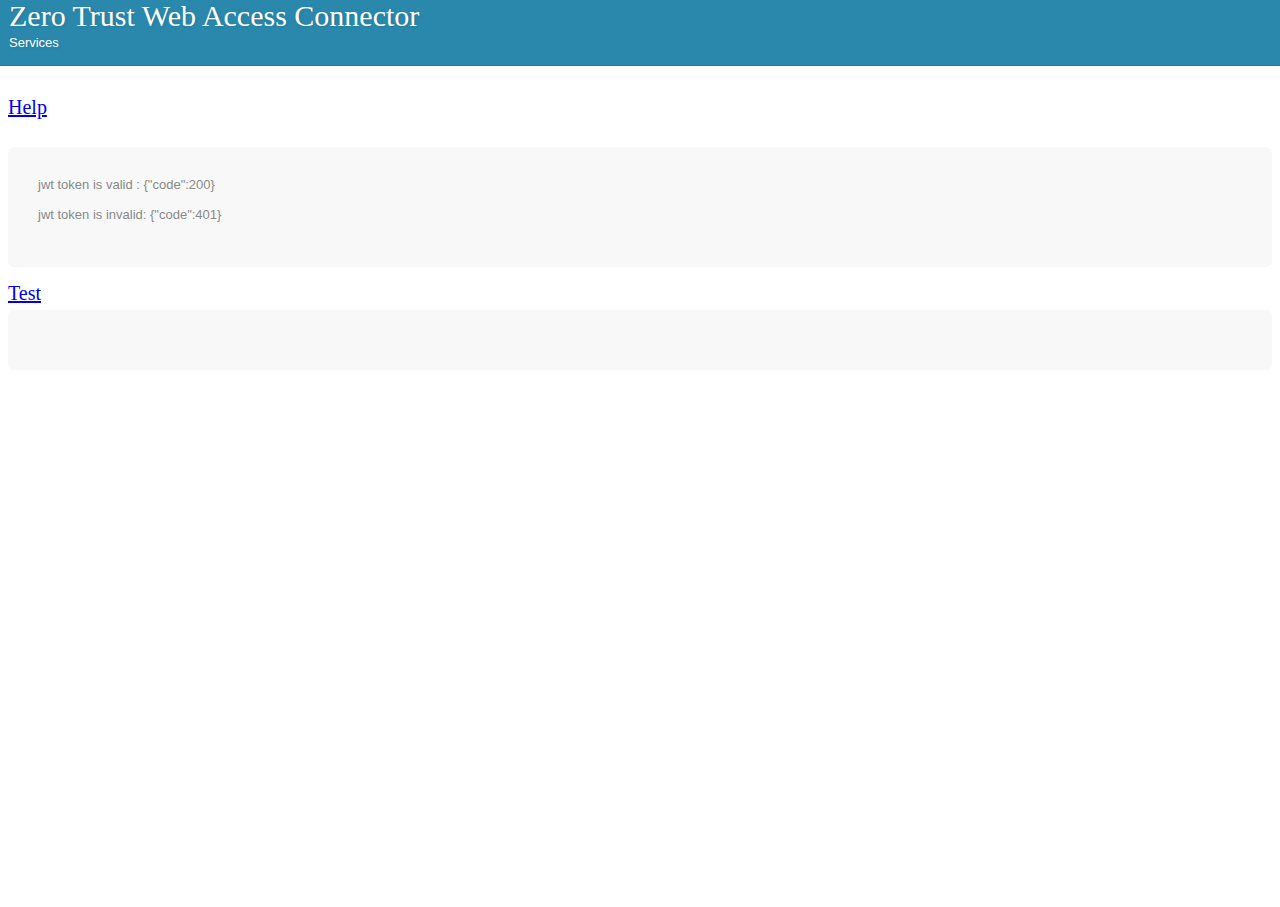
==== static/index.html @ 7ff1dfc8 "add testing page" ====
<html lang="en">
    <head>
    <title>ZTWA Service</title>
    <link rel="stylesheet" href="styles.css">
    </head>
    <body>
    
    <div class="form-style-10">
        <h1>Zero Trust Web Access Connector<span>Services</span></h1>

        <div class="section"><span>1</span><a href="/help" title="API">Help</a><br><br></div>
        <div class="inner-wrap">      
            <label>jwt token is valid  : {"code":200} </label>
            <label>jwt token is invalid: {"code":401}</label>
        </div>

        <div class="section"><span>2</span><a href="/form.html" title="API">Test</a></div>
        <div class="inner-wrap"></div>

    </div>

  </body>
</html>

<!-- https://www.sanwebe.com/2014/08/css-html-forms-designs -->
---- static/styles.css ----
<link href='http://fonts.googleapis.com/css?family=Bitter' rel='stylesheet' type='text/css'>

<style type="text/css">
.form-style-10{
	width:450px;
	padding:30px;
	margin:40px auto;
	background: #FFF;
	border-radius: 10px;
	-webkit-border-radius:10px;
	-moz-border-radius: 10px;
	box-shadow: 0px 0px 10px rgba(0, 0, 0, 0.13);
	-moz-box-shadow: 0px 0px 10px rgba(0, 0, 0, 0.13);
	-webkit-box-shadow: 0px 0px 10px rgba(0, 0, 0, 0.13);
}
.form-style-10 .inner-wrap{
	padding: 30px;
	background: #F8F8F8;
	border-radius: 6px;
	margin-bottom: 15px;
}
.form-style-10 h1{
	background: #2A88AD;
	padding: 20px 30px 15px 30px;
	margin: -30px -30px 30px -30px;
	border-radius: 10px 10px 0 0;
	-webkit-border-radius: 10px 10px 0 0;
	-moz-border-radius: 10px 10px 0 0;
	color: #fff;
	text-shadow: 1px 1px 3px rgba(0, 0, 0, 0.12);
	font: normal 30px 'Bitter', serif;
	-moz-box-shadow: inset 0px 2px 2px 0px rgba(255, 255, 255, 0.17);
	-webkit-box-shadow: inset 0px 2px 2px 0px rgba(255, 255, 255, 0.17);
	box-shadow: inset 0px 2px 2px 0px rgba(255, 255, 255, 0.17);
	border: 1px solid #257C9E;
}
.form-style-10 h1 > span{
	display: block;
	margin-top: 2px;
	font: 13px Arial, Helvetica, sans-serif;
}
.form-style-10 label{
	display: block;
	font: 13px Arial, Helvetica, sans-serif;
	color: #888;
	margin-bottom: 15px;
}
.form-style-10 input[type="text"],
.form-style-10 input[type="date"],
.form-style-10 input[type="datetime"],
.form-style-10 input[type="email"],
.form-style-10 input[type="number"],
.form-style-10 input[type="search"],
.form-style-10 input[type="time"],
.form-style-10 input[type="url"],
.form-style-10 input[type="password"],
.form-style-10 textarea,
.form-style-10 select {
	display: block;
	box-sizing: border-box;
	-webkit-box-sizing: border-box;
	-moz-box-sizing: border-box;
	width: 100%;
	padding: 8px;
	border-radius: 6px;
	-webkit-border-radius:6px;
	-moz-border-radius:6px;
	border: 2px solid #fff;
	box-shadow: inset 0px 1px 1px rgba(0, 0, 0, 0.33);
	-moz-box-shadow: inset 0px 1px 1px rgba(0, 0, 0, 0.33);
	-webkit-box-shadow: inset 0px 1px 1px rgba(0, 0, 0, 0.33);
}

.form-style-10 .section{
	font: normal 20px 'Bitter', serif;
	color: #2A88AD;
	margin-bottom: 5px;
}
.form-style-10 .section span {
	background: #2A88AD;
	padding: 5px 10px 5px 10px;
	position: absolute;
	border-radius: 50%;
	-webkit-border-radius: 50%;
	-moz-border-radius: 50%;
	border: 4px solid #fff;
	font-size: 14px;
	margin-left: -45px;
	color: #fff;
	margin-top: -3px;
}
.form-style-10 input[type="button"], 
.form-style-10 input[type="submit"]{
	background: #2A88AD;
	padding: 8px 20px 8px 20px;
	border-radius: 5px;
	-webkit-border-radius: 5px;
	-moz-border-radius: 5px;
	color: #fff;
	text-shadow: 1px 1px 3px rgba(0, 0, 0, 0.12);
	font: normal 30px 'Bitter', serif;
	-moz-box-shadow: inset 0px 2px 2px 0px rgba(255, 255, 255, 0.17);
	-webkit-box-shadow: inset 0px 2px 2px 0px rgba(255, 255, 255, 0.17);
	box-shadow: inset 0px 2px 2px 0px rgba(255, 255, 255, 0.17);
	border: 1px solid #257C9E;
	font-size: 15px;
}
.form-style-10 input[type="button"]:hover, 
.form-style-10 input[type="submit"]:hover{
	background: #2A6881;
	-moz-box-shadow: inset 0px 2px 2px 0px rgba(255, 255, 255, 0.28);
	-webkit-box-shadow: inset 0px 2px 2px 0px rgba(255, 255, 255, 0.28);
	box-shadow: inset 0px 2px 2px 0px rgba(255, 255, 255, 0.28);
}
.form-style-10 .privacy-policy{
	float: right;
	width: 250px;
	font: 12px Arial, Helvetica, sans-serif;
	color: #4D4D4D;
	margin-top: 10px;
	text-align: right;
}
</style>
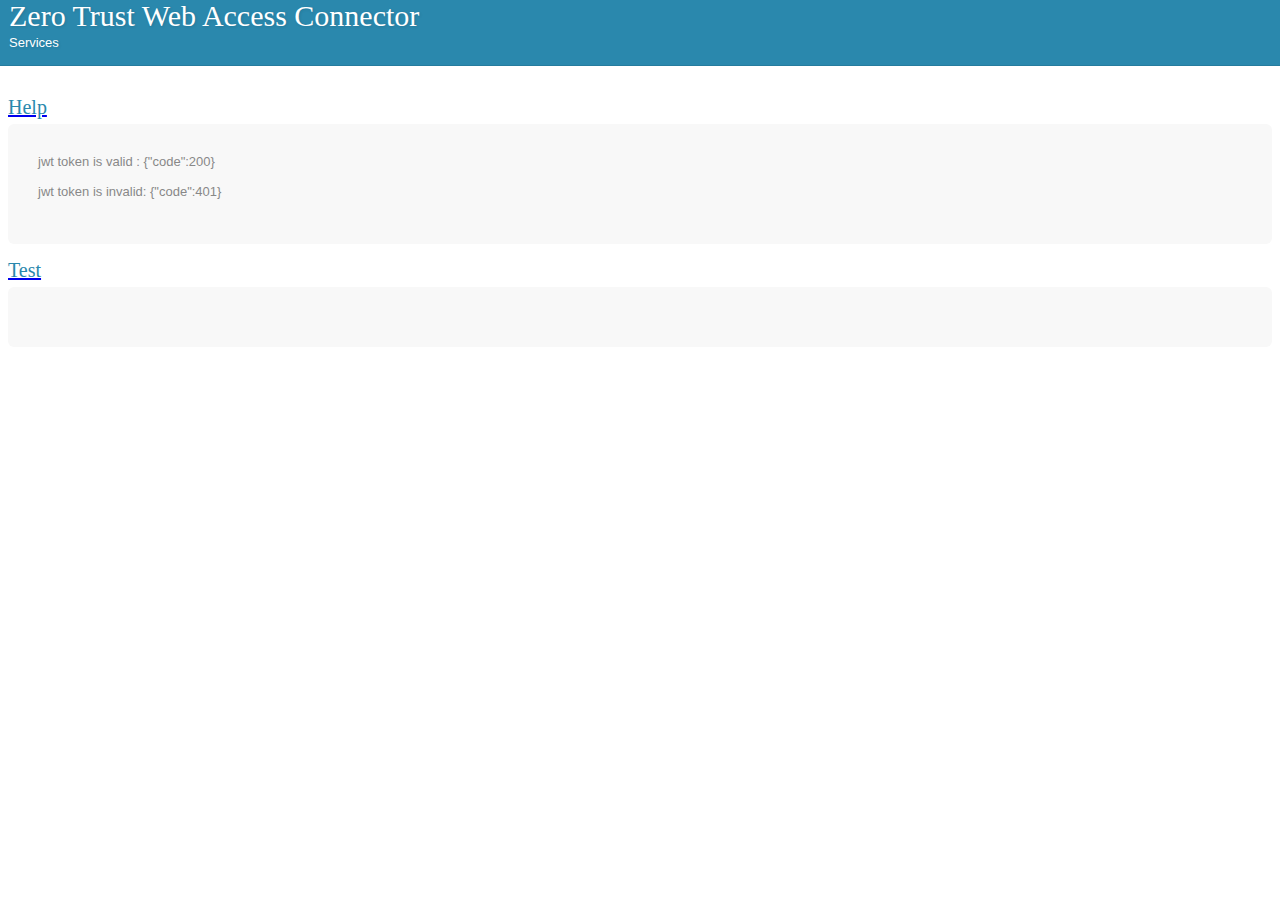
==== commit 1e603ff2: "use ServeMux" ====
--- a/static/index.html
+++ b/static/index.html
@@ -8,13 +8,13 @@
     <div class="form-style-10">
         <h1>Zero Trust Web Access Connector<span>Services</span></h1>
 
-        <div class="section"><span>1</span><a href="/help" title="API">Help</a><br><br></div>
+        <a href="/help" title="API"><div class="section">Help</div></a>
         <div class="inner-wrap">      
             <label>jwt token is valid  : {"code":200} </label>
             <label>jwt token is invalid: {"code":401}</label>
         </div>
 
-        <div class="section"><span>2</span><a href="/form.html" title="API">Test</a></div>
+        <a href="/form.html" title="API"><div class="section">Test</div></a>
         <div class="inner-wrap"></div>
 
     </div>
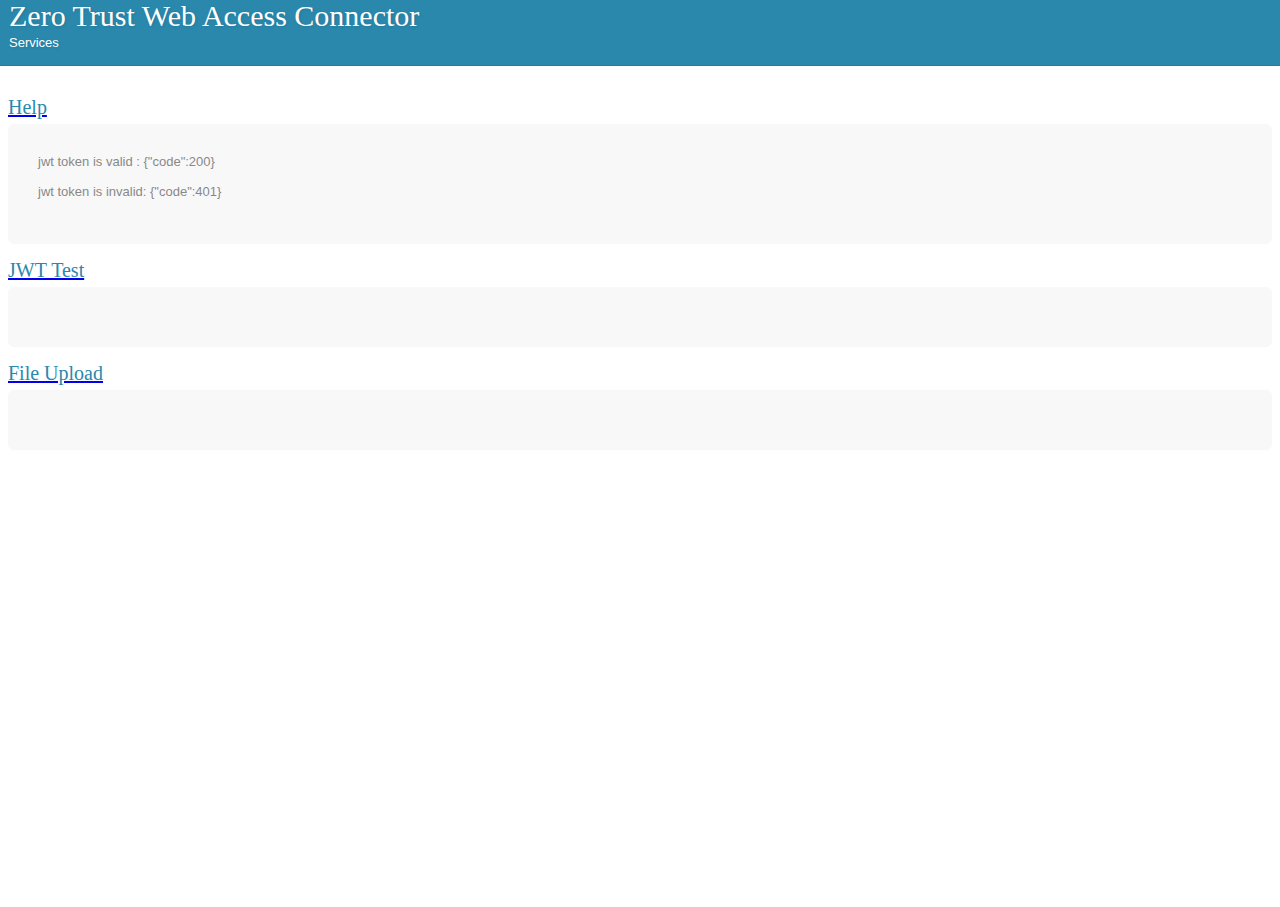
==== commit a32588d8: "add file upload test" ====
--- a/static/index.html
+++ b/static/index.html
@@ -14,7 +14,10 @@
             <label>jwt token is invalid: {"code":401}</label>
         </div>
 
-        <a href="/form.html" title="API"><div class="section">Test</div></a>
+        <a href="/form.html" title="API"><div class="section">JWT Test</div></a>
+        <div class="inner-wrap"></div>
+
+        <a href="/upload.html" title="API"><div class="section">File Upload</div></a>
         <div class="inner-wrap"></div>
 
     </div>
@@ -22,4 +25,4 @@
   </body>
 </html>
 
-<!-- https://www.sanwebe.com/2014/08/css-html-forms-designs -->+<!-- https://www.sanwebe.com/2014/08/css-html-forms-designs -->
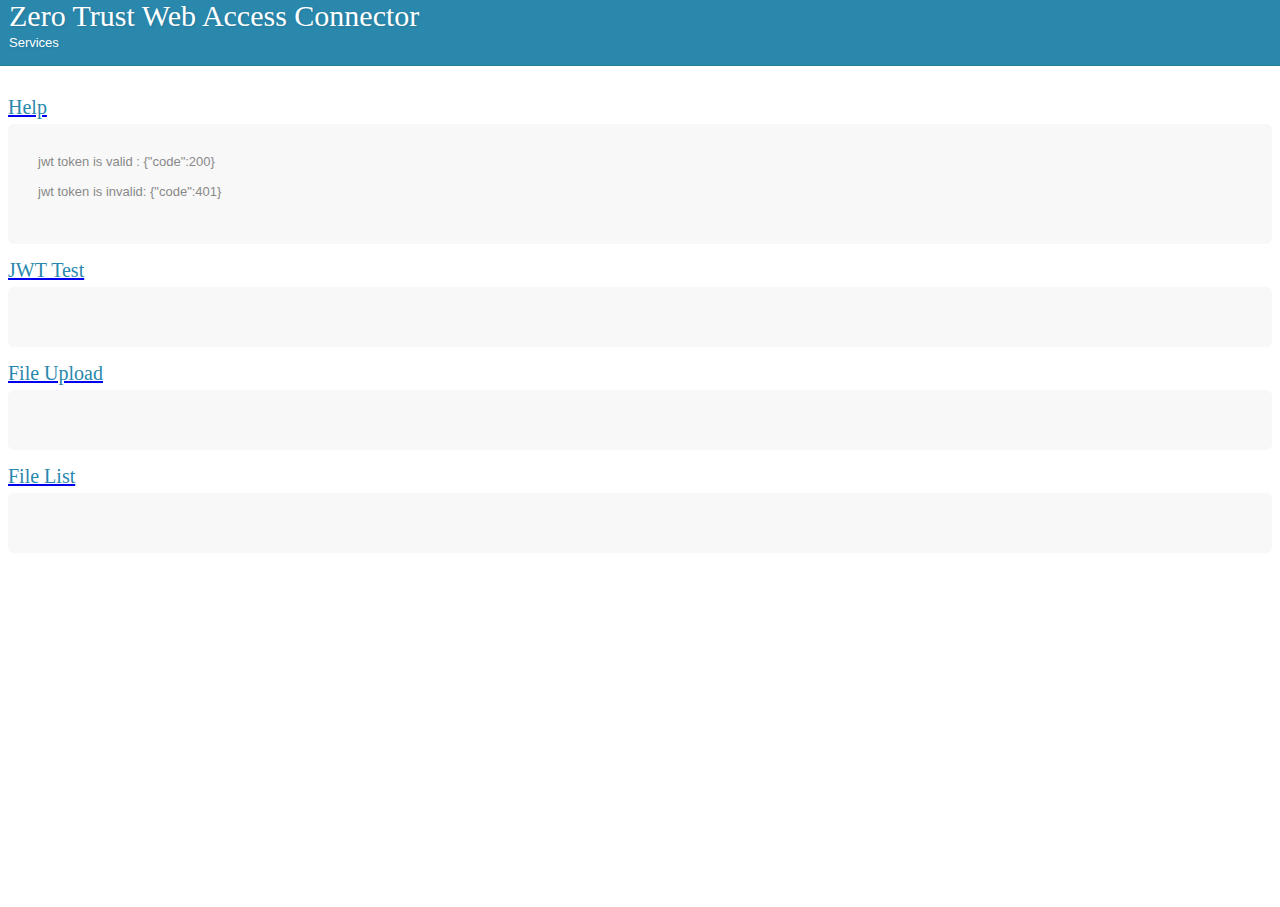
==== commit 3d6d6e28: "add file download list" ====
--- a/static/index.html
+++ b/static/index.html
@@ -20,6 +20,9 @@
         <a href="/upload.html" title="API"><div class="section">File Upload</div></a>
         <div class="inner-wrap"></div>
 
+        <a href="/files" title="API"><div class="section">File List</div></a>
+        <div class="inner-wrap"></div>
+
     </div>
 
   </body>
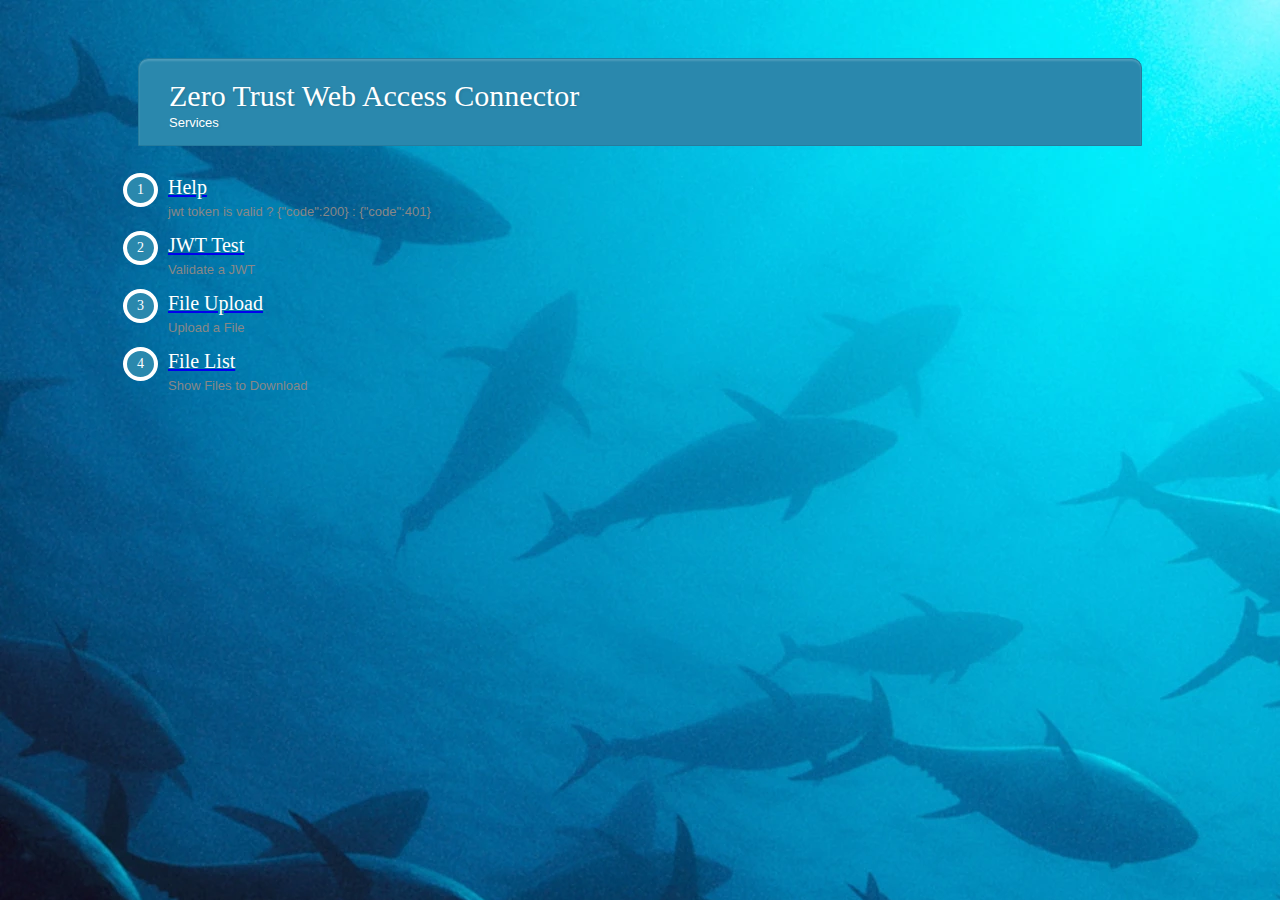
==== commit 9e1b36ff: "add background and back button" ====
--- a/static/index.html
+++ b/static/index.html
@@ -1,27 +1,39 @@
 <html lang="en">
     <head>
+    <meta charset="utf-8">
     <title>ZTWA Service</title>
     <link rel="stylesheet" href="styles.css">
+    <style> 
+        body {
+          background-image: url(body.webp);
+          background-repeat: no-repeat;
+          background-color: #cccccc;
+          padding-left: 10em;
+          padding-right: 10em;
+          padding-top: 5em;
+        }
+    </style>
     </head>
     <body>
     
     <div class="form-style-10">
         <h1>Zero Trust Web Access Connector<span>Services</span></h1>
+        
+        <div class="section"><span>1</span></div>
+        <a href="/help" title="API"><div class="section">Help</div></a>
+        <label>jwt token is valid ? {"code":200} : {"code":401}</label>
+        
+        <div class="section"><span>2</span></div>
+        <a href="/form.html" title="API"><div class="section">JWT Test</div></a>
+        <label>Validate a JWT</label>
 
-        <a href="/help" title="API"><div class="section">Help</div></a>
-        <div class="inner-wrap">      
-            <label>jwt token is valid  : {"code":200} </label>
-            <label>jwt token is invalid: {"code":401}</label>
-        </div>
+        <div class="section"><span>3</span></div>
+        <a href="/upload.html" title="API"><div class="section">File Upload</div></a>
+        <label>Upload a File</label>
 
-        <a href="/form.html" title="API"><div class="section">JWT Test</div></a>
-        <div class="inner-wrap"></div>
-
-        <a href="/upload.html" title="API"><div class="section">File Upload</div></a>
-        <div class="inner-wrap"></div>
-
+        <div class="section"><span>4</span></div>
         <a href="/files" title="API"><div class="section">File List</div></a>
-        <div class="inner-wrap"></div>
+        <label>Show Files to Download</label>
 
     </div>
 
--- a/static/styles.css
+++ b/static/styles.css
@@ -1,4 +1,4 @@
-<link href='http://fonts.googleapis.com/css?family=Bitter' rel='stylesheet' type='text/css'>
+<link href='http://fonts.googleapis.com/css?family=roboto' rel='stylesheet' type='text/css'>
 
 <style type="text/css">
 .form-style-10{
@@ -28,7 +28,7 @@
 	-moz-border-radius: 10px 10px 0 0;
 	color: #fff;
 	text-shadow: 1px 1px 3px rgba(0, 0, 0, 0.12);
-	font: normal 30px 'Bitter', serif;
+	font: normal 30px 'roboto', serif;
 	-moz-box-shadow: inset 0px 2px 2px 0px rgba(255, 255, 255, 0.17);
 	-webkit-box-shadow: inset 0px 2px 2px 0px rgba(255, 255, 255, 0.17);
 	box-shadow: inset 0px 2px 2px 0px rgba(255, 255, 255, 0.17);
@@ -41,7 +41,7 @@
 }
 .form-style-10 label{
 	display: block;
-	font: 13px Arial, Helvetica, sans-serif;
+	font: 13px roboto, Helvetica, sans-serif;
 	color: #888;
 	margin-bottom: 15px;
 }
@@ -72,8 +72,8 @@
 }
 
 .form-style-10 .section{
-	font: normal 20px 'Bitter', serif;
-	color: #2A88AD;
+	font: normal 20px "roboto", serif;
+	color: #fff;
 	margin-bottom: 5px;
 }
 .form-style-10 .section span {
@@ -98,7 +98,7 @@
 	-moz-border-radius: 5px;
 	color: #fff;
 	text-shadow: 1px 1px 3px rgba(0, 0, 0, 0.12);
-	font: normal 30px 'Bitter', serif;
+	font: normal 30px "roboto", serif;
 	-moz-box-shadow: inset 0px 2px 2px 0px rgba(255, 255, 255, 0.17);
 	-webkit-box-shadow: inset 0px 2px 2px 0px rgba(255, 255, 255, 0.17);
 	box-shadow: inset 0px 2px 2px 0px rgba(255, 255, 255, 0.17);
@@ -115,7 +115,7 @@
 .form-style-10 .privacy-policy{
 	float: right;
 	width: 250px;
-	font: 12px Arial, Helvetica, sans-serif;
+	font: 12px roboto, Helvetica, sans-serif;
 	color: #4D4D4D;
 	margin-top: 10px;
 	text-align: right;
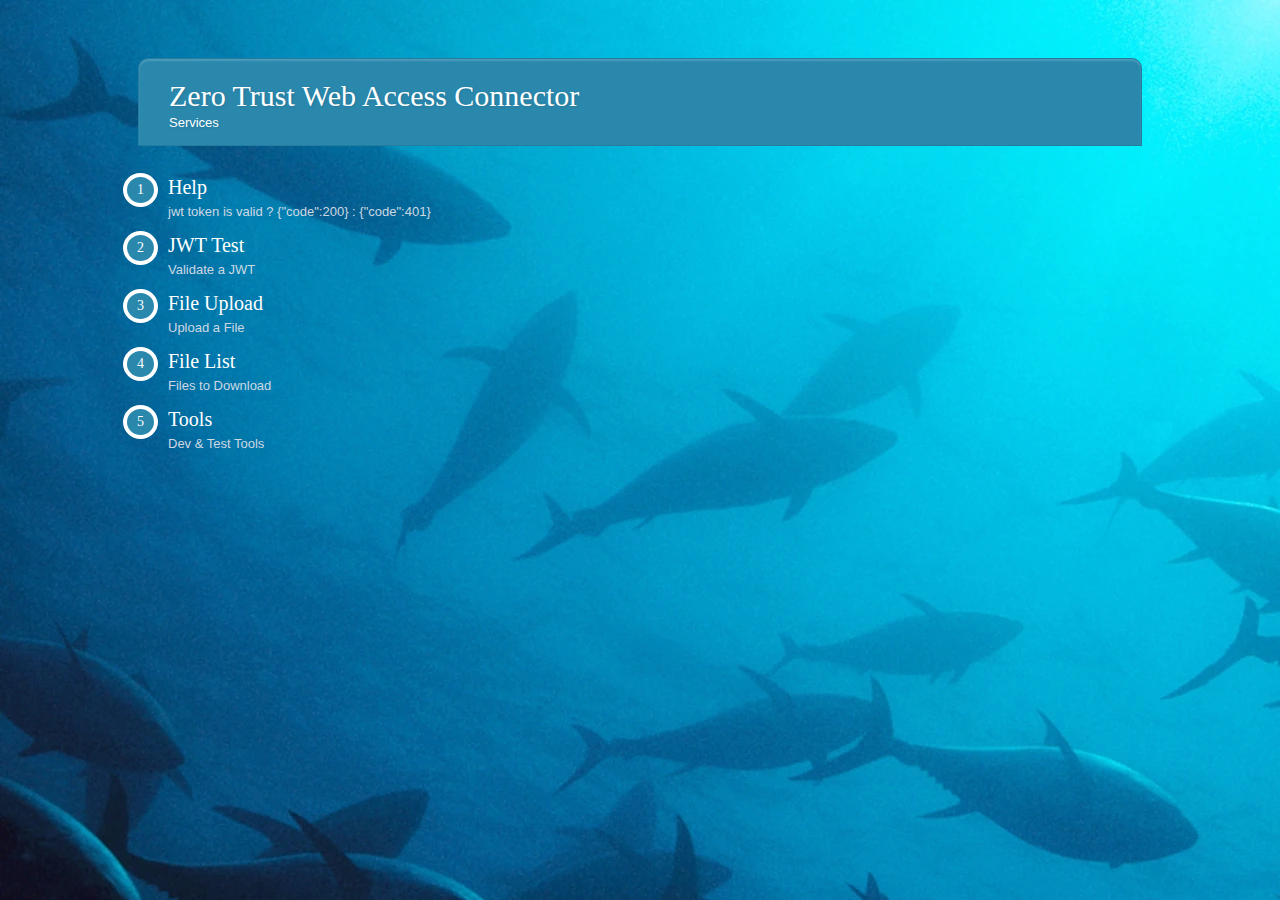
==== commit 3423879f: "add http basic auth" ====
--- a/static/index.html
+++ b/static/index.html
@@ -12,6 +12,7 @@
           padding-right: 10em;
           padding-top: 5em;
         }
+        a {text-decoration: none;}
     </style>
     </head>
     <body>
@@ -20,21 +21,24 @@
         <h1>Zero Trust Web Access Connector<span>Services</span></h1>
         
         <div class="section"><span>1</span></div>
-        <a href="/help" title="API"><div class="section">Help</div></a>
+        <a href="/help"><div class="section">Help</div></a>
         <label>jwt token is valid ? {"code":200} : {"code":401}</label>
         
         <div class="section"><span>2</span></div>
-        <a href="/form.html" title="API"><div class="section">JWT Test</div></a>
+        <a href="/form.html"><div class="section">JWT Test</div></a>
         <label>Validate a JWT</label>
 
         <div class="section"><span>3</span></div>
-        <a href="/upload.html" title="API"><div class="section">File Upload</div></a>
+        <a href="/upload.html"><div class="section">File Upload</div></a>
         <label>Upload a File</label>
 
         <div class="section"><span>4</span></div>
-        <a href="/files" title="API"><div class="section">File List</div></a>
-        <label>Show Files to Download</label>
+        <a href="/files"><div class="section">File List</div></a>
+        <label>Files to Download</label>
 
+        <div class="section"><span>5</span></div>
+        <a href="/tool.html"><div class="section">Tools</div></a>
+        <label>Dev & Test Tools</label>
     </div>
 
   </body>
--- a/static/styles.css
+++ b/static/styles.css
@@ -1,6 +1,7 @@
 <link href='http://fonts.googleapis.com/css?family=roboto' rel='stylesheet' type='text/css'>
 
 <style type="text/css">
+
 .form-style-10{
 	width:450px;
 	padding:30px;
@@ -42,7 +43,7 @@
 .form-style-10 label{
 	display: block;
 	font: 13px roboto, Helvetica, sans-serif;
-	color: #888;
+	color: #CDD8E4;
 	margin-bottom: 15px;
 }
 .form-style-10 input[type="text"],
@@ -52,6 +53,7 @@
 .form-style-10 input[type="number"],
 .form-style-10 input[type="search"],
 .form-style-10 input[type="time"],
+.form-style-10 input[type="url"],
 .form-style-10 input[type="url"],
 .form-style-10 input[type="password"],
 .form-style-10 textarea,
@@ -120,4 +122,86 @@
 	margin-top: 10px;
 	text-align: right;
 }
+
+$pri: #128CFC;
+$sec: #fffffe;
+$dark-pri: #0B5AA2;
+* {
+  box-sizing: border-radius;
+  font-family: 'Rubik', sans-serif;
+}
+.container {
+  border: 1px solid black;
+  
+  position: absolute;
+  top: 0; right: 0; bottom: 0; left: 0;
+  margin: auto;
+  
+  display: grid;
+  place-items: center;
+  background-color: $pri;
+}
+
+.items {
+  width: 300px;
+  background: $sec;
+  box-shadow: 0 3px 6px rgba(black,0.16), 0 3px 6px rgba(black,0.23);
+  border-top: 10px solid $dark-pri;
+}
+
+.items-head p{
+  padding: 5px 20px;
+  margin: 10px;
+  color: #0B5AA2;
+  font-weight: bold;
+  font-size: 20px;
+}
+
+.items-head hr {
+  width: 20%;
+  margin: 0px 30px;
+  border: 1px solid $dark-pri;
+}
+
+.items-body {
+  display: grid;
+  grid-gap: 5px;
+  font-size: 14px;
+  color: #CDD8E4;
+}
+
+.items-body-content {
+  padding: 5px;
+  padding-right: 0px;
+  display: grid;
+  grid-template-columns: 10fr 1fr;
+  // background-color: lightblue;
+  font-size: 13px;
+  grid-gap: 0px;
+  border: 1px solid transparent;
+  cursor: pointer;
+  color: #CDD8E4;
+}
+
+.items-body-content:hover {
+  border-radius: 15px;
+  border: 1px solid $dark-pri;
+}
+
+.items-body-content i {
+  align-self: center;
+  font-size: 15px;
+  color: $dark-pri;
+  font-weight: bold;
+  animation: icon 1.5s infinite forwards;
+}
+
+@keyframes icon {
+  0%,100%{
+    transform: translate(0px);
+  }
+  50% {
+    transform: translate(3px);
+  }
+}
 </style>